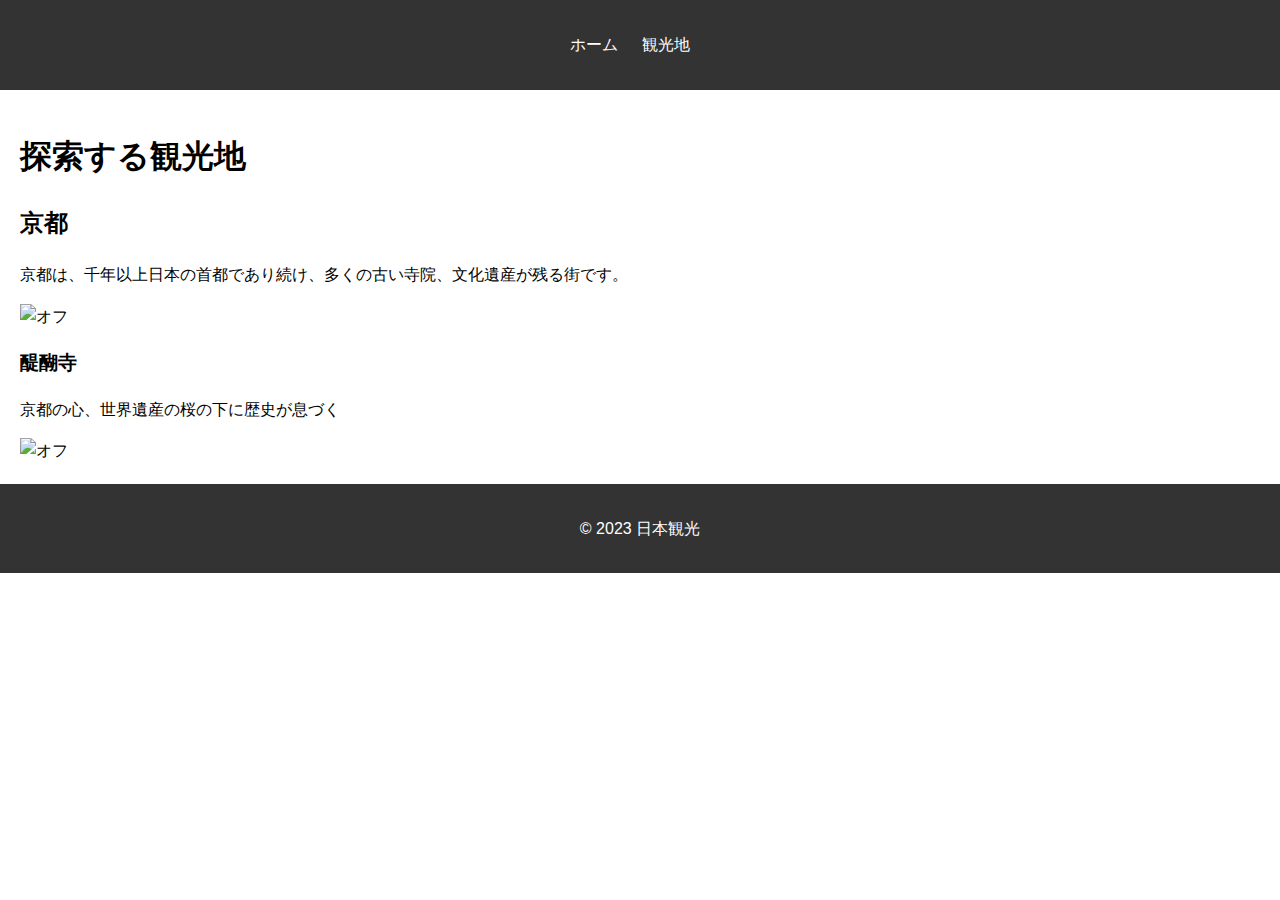
==== destinations.html @ 63ca6b9c "Update destinations.html" ====
<!DOCTYPE html>
<html lang="ja">
<head>
<meta charset="UTF-8">
<meta name="viewport" content="width=device-width, initial-scale=1.0">
<title>観光地 - 日本の観光</title>
<link rel="stylesheet" href="style.css">
</head>
<body>
<header>
    <nav>
        <ul>
            <li><a href="index.html">ホーム</a></li>
            <li><a href="destinations.html">観光地</a></li>
        </ul>
    </nav>
</header>
<main>
    <h1>探索する観光地</h1>
    <section>
        <h2>京都</h2>
        <p>京都は、千年以上日本の首都であり続け、多くの古い寺院、文化遺産が残る街です。</p>
        <!-- 画像や詳細情報を追加 -->
        <img src="./kyoto-city-woman.jpg" alt="オフ">
    </section>
    <!-- 他の観光地についても同様にセクションを追加 -->
    <section>
        <h3>醍醐寺</h3>
        <p>京都の心、世界遺産の桜の下に歴史が息づく</p>
        <!-- 画像や詳細情報を追加 -->
        <img src="./kyoto-city-woman.jpg" alt="オフ">
    </section>
</main>
<footer>
    <p>&copy; 2023 日本観光</p>
</footer>
<script src="script.js"></script>
</body>
</html>
---- style.css ----
/* 基本的なスタイリング */
body {
    font-family: 'Arial', sans-serif;
    line-height: 1.6;
    margin: 0;
    padding: 0;
}

header, footer {
    background: #333;
    color: white;
    text-align: center;
    padding: 1em 0;
}

nav ul {
    list-style: none;
    padding: 0;
}

nav ul li {
    display: inline;
    margin-right: 20px;
}

nav ul li a {
    color: white;
    text-decoration: none;
}

main {
    padding: 20px;
}

/* その他のスタイリング */

img.kyoto-city-woman {
    width: 300px;
    height: 400px;
}

img.kyoto-japan {
    width: 300px;
    height: 400px;
}

daigoji-temple {
    width: 300px;
    height: 400px;
}
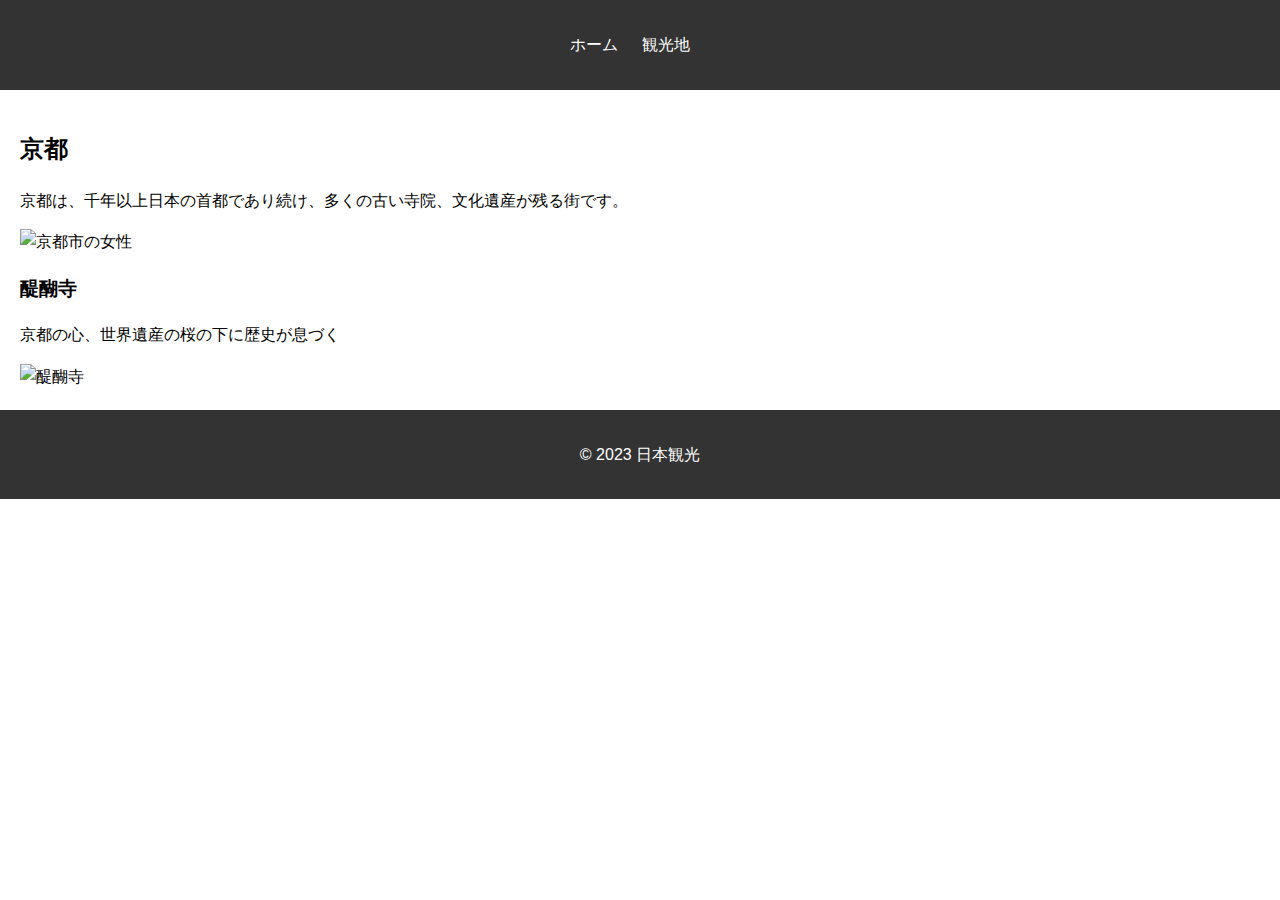
==== commit 16378fe7: "Update destinations.html" ====
--- a/destinations.html
+++ b/destinations.html
@@ -16,19 +16,15 @@
     </nav>
 </header>
 <main>
-    <h1>探索する観光地</h1>
-    <section>
+    <section class="kyoto-section">
         <h2>京都</h2>
         <p>京都は、千年以上日本の首都であり続け、多くの古い寺院、文化遺産が残る街です。</p>
-        <!-- 画像や詳細情報を追加 -->
-        <img src="./kyoto-city-woman.jpg" alt="オフ">
+        <img src="./kyoto-city-woman.jpg" alt="京都市の女性" class="responsive-image">
     </section>
-    <!-- 他の観光地についても同様にセクションを追加 -->
-    <section>
+    <section class="daigoji-section">
         <h3>醍醐寺</h3>
         <p>京都の心、世界遺産の桜の下に歴史が息づく</p>
-        <!-- 画像や詳細情報を追加 -->
-        <img src="./kyoto-city-woman.jpg" alt="オフ">
+        <img src="./daigoji-temple.jpg" alt="醍醐寺" class="responsive-image">
     </section>
 </main>
 <footer>
--- a/style.css
+++ b/style.css
@@ -44,7 +44,7 @@
     height: 400px;
 }
 
-daigoji-temple {
+img.daigoji-temple {
     width: 300px;
     height: 400px;
 }
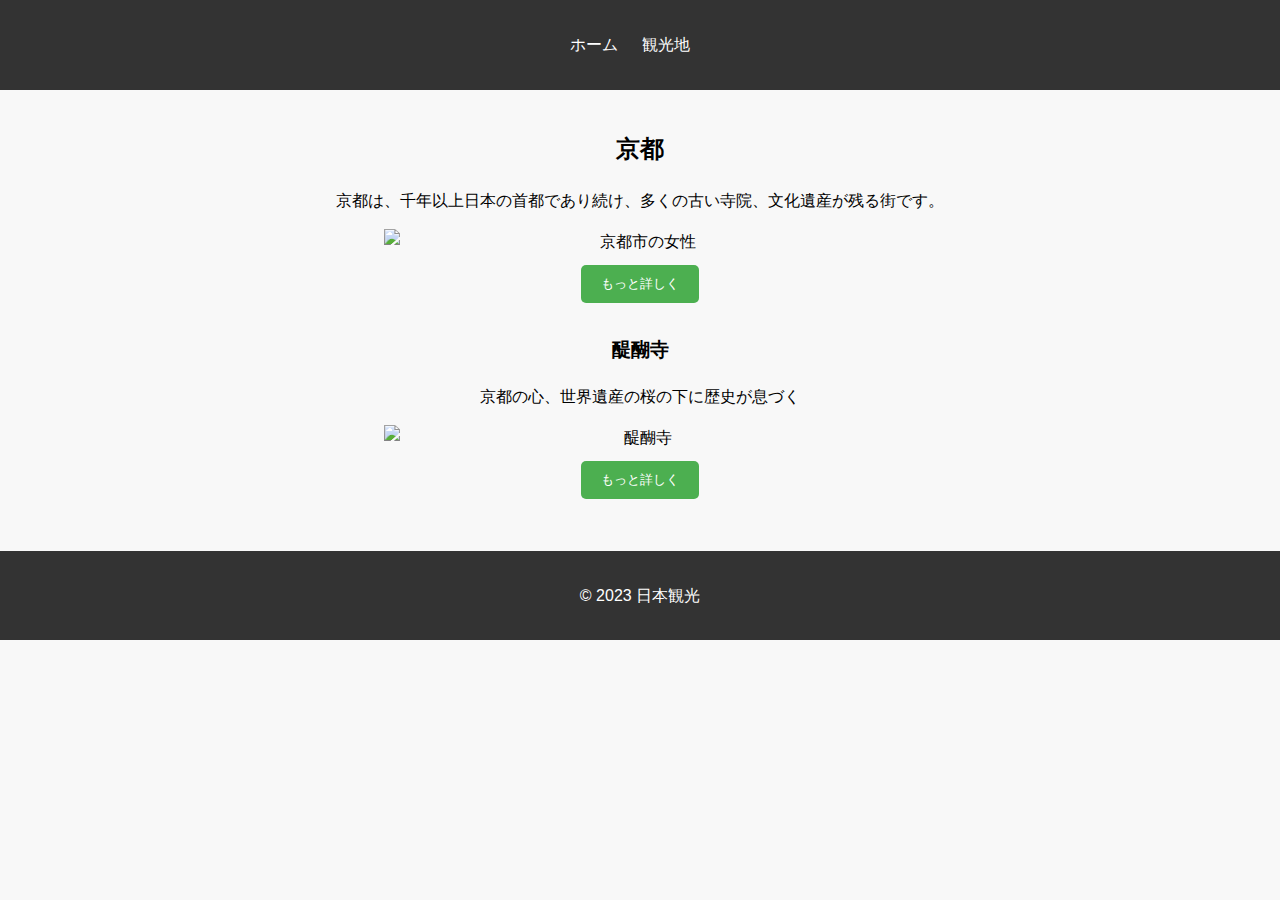
==== commit dd93d2bc: "Update destinations.html" ====
--- a/destinations.html
+++ b/destinations.html
@@ -20,11 +20,19 @@
         <h2>京都</h2>
         <p>京都は、千年以上日本の首都であり続け、多くの古い寺院、文化遺産が残る街です。</p>
         <img src="./kyoto-city-woman.jpg" alt="京都市の女性" class="responsive-image">
+        <button class="details-btn" onclick="toggleDetails('kyoto-more-info')">もっと詳しく</button>
+        <p id="kyoto-more-info" class="hidden-info">
+            京都には、素晴らしい自然、歴史的な建造物、春の桜、秋の紅葉など、一年中楽しめる魅力がたくさんあります。
+        </p>
     </section>
     <section class="daigoji-section">
         <h3>醍醐寺</h3>
         <p>京都の心、世界遺産の桜の下に歴史が息づく</p>
         <img src="./daigoji-temple.jpg" alt="醍醐寺" class="responsive-image">
+        <button class="details-btn" onclick="toggleDetails('daigoji-more-info')">もっと詳しく</button>
+        <p id="daigoji-more-info" class="hidden-info">
+            醍醐寺は特に春の桜が有名で、その美しさは多くの人々に愛されています。また、秋には紅葉が寺全体を彩ります。
+        </p>
     </section>
 </main>
 <footer>
--- a/style.css
+++ b/style.css
@@ -4,6 +4,7 @@
     line-height: 1.6;
     margin: 0;
     padding: 0;
+    background: #f8f8f8;
 }
 
 header, footer {
@@ -30,21 +31,36 @@
 
 main {
     padding: 20px;
+    text-align: center; /* 中央揃え */
 }
 
-/* その他のスタイリング */
-
-img.kyoto-city-woman {
-    width: 300px;
-    height: 400px;
+.responsive-image {
+    max-width: 40vw; /* 画像の最大幅をビューポート幅の40%にする */
+    height: auto; /* 高さを自動調整してアスペクト比を維持 */
+    display: block; /* 画像をブロック要素として扱う */
+    margin: 10px auto; /* 上下10pxのマージンを設定し、左右のマージンは自動で中央揃え */
 }
 
-img.kyoto-japan {
-    width: 300px;
-    height: 400px;
+/* セクションごとのスタイリング */
+.kyoto-section, .daigoji-section {
+    margin-bottom: 2em;
 }
 
-img.daigoji-temple {
-    width: 300px;
-    height: 400px;
+.details-btn {
+    padding: 10px 20px;
+    background-color: #4CAF50;
+    color: white;
+    border: none;
+    border-radius: 5px;
+    cursor: pointer;
 }
+
+.hidden-info {
+    display: none;
+    margin-top: 15px;
+    color: #555;
+}
+
+.show {
+    display: block;
+}
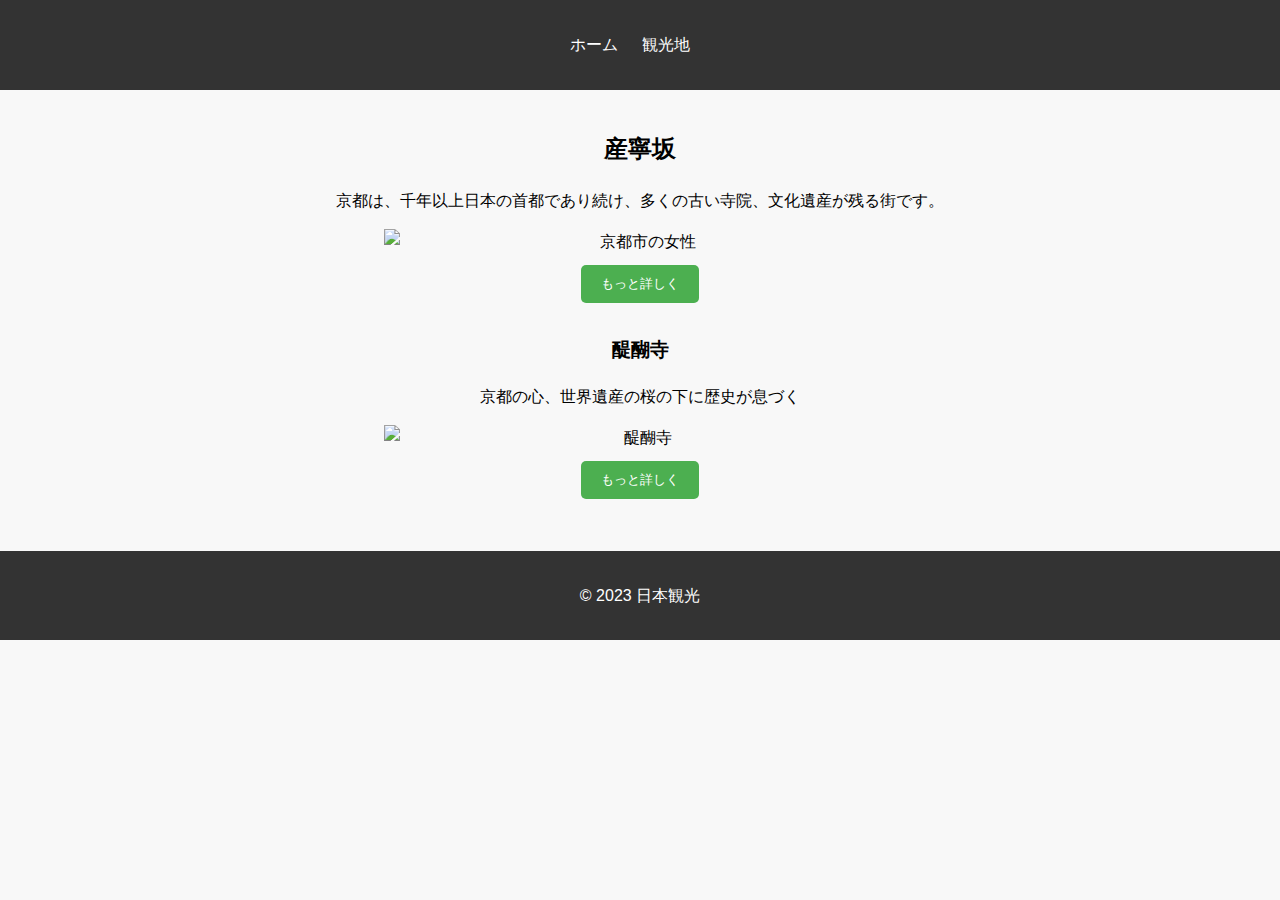
==== commit 85c1d6bb: "Update destinations.html" ====
--- a/destinations.html
+++ b/destinations.html
@@ -17,7 +17,7 @@
 </header>
 <main>
     <section class="kyoto-section">
-        <h2>京都</h2>
+        <h2>産寧坂</h2>
         <p>京都は、千年以上日本の首都であり続け、多くの古い寺院、文化遺産が残る街です。</p>
         <img src="./kyoto-city-woman.jpg" alt="京都市の女性" class="responsive-image">
         <button class="details-btn" onclick="toggleDetails('kyoto-more-info')">もっと詳しく</button>
@@ -31,7 +31,15 @@
         <img src="./daigoji-temple.jpg" alt="醍醐寺" class="responsive-image">
         <button class="details-btn" onclick="toggleDetails('daigoji-more-info')">もっと詳しく</button>
         <p id="daigoji-more-info" class="hidden-info">
-            醍醐寺は特に春の桜が有名で、その美しさは多くの人々に愛されています。また、秋には紅葉が寺全体を彩ります。
+            醍醐寺は、平安時代に創建された京都を代表する歴史的な寺院です。この壮大な寺院群は、京都市伏見区に位置し、世界遺産にも登録されている日本の重要な文化財の一つとされています。醍醐寺は、特に桜の名所としても知られ、春には多くの訪問者で賑わいます。
+
+醍醐寺の最も顕著な特徴の一つは、その広大な敷地に点在する多数の建築物です。中でも、三宝院、五重塔、そして総門は、その美しい建築様式と歴史的意義で知られています。五重塔は、日本の伝統的な塔の美しさを象徴しており、その優雅な姿は訪れる人々を魅了し続けています。
+
+醍醐寺はまた、日本の仏教史においても重要な位置を占めています。この寺は天台宗の一大センターとして知られ、多くの仏教行事が行われてきました。訪れる者は、寺院内に安置されている数々の仏像や宗教的なアートワークを通じて、日本の仏教文化の深さと多様性を垣間見ることができます。
+
+また、醍醐寺の庭園は日本庭園の傑作としても名高く、四季折々の自然の美しさを楽しむことができます。春の桜、初夏の新緑、秋の紅葉と、季節ごとに異なる風情を見せる庭園は、多くの画家や詩人にインスピレーションを与えてきました。
+
+醍醐寺を訪れることは、単に古い寺院を訪ねること以上の意味を持ちます。それは、京都の精神的な中心地の一つを体験し、日本の歴史、文化、そして自然の美を深く感じることができる貴重な機会です。醍醐寺の静寂と美しさの中で、心を落ち着け、日本の伝統とその永続的な魅力に思いを馳せてみてください。
         </p>
     </section>
 </main>
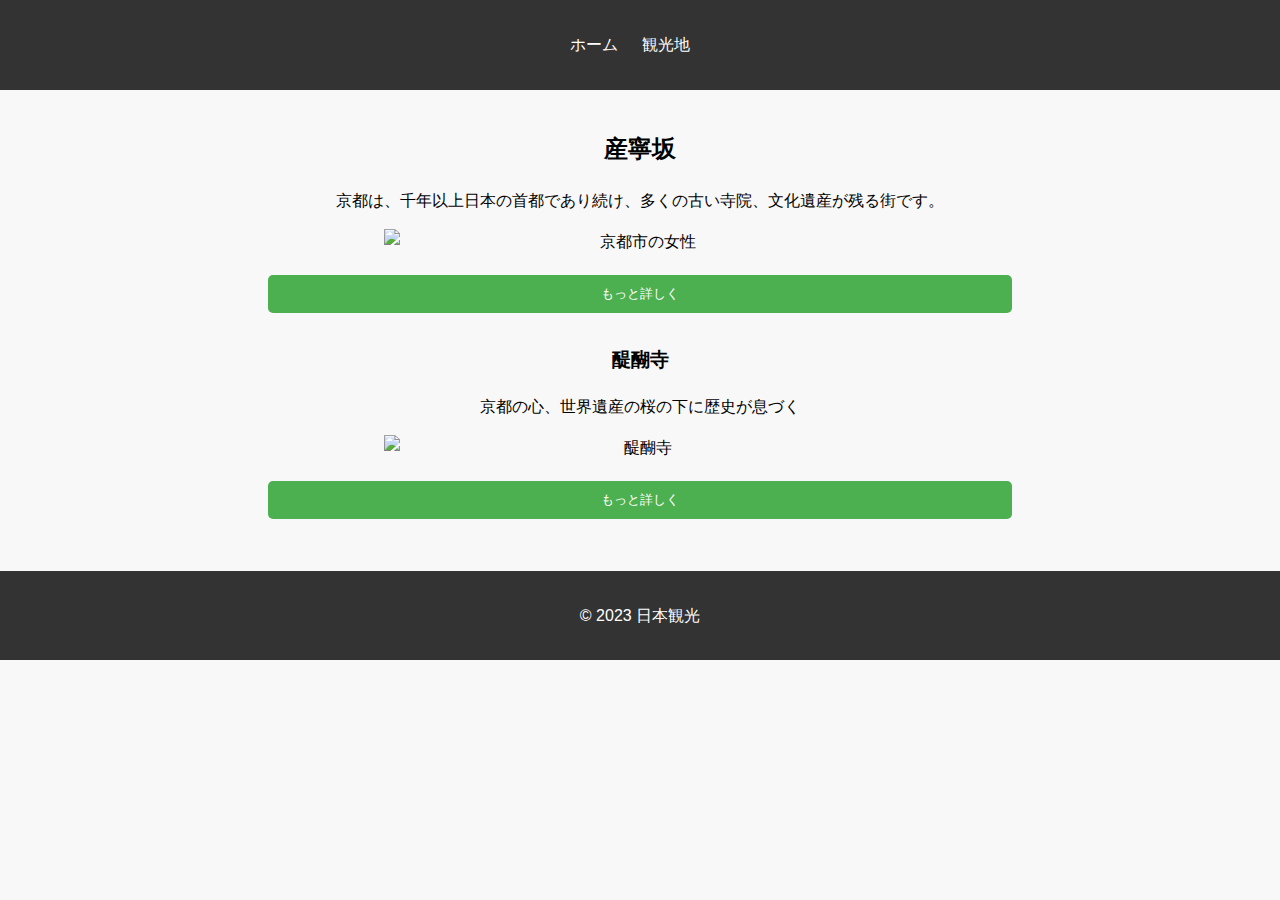
==== commit 66b36b4c: "Update destinations.html" ====
--- a/destinations.html
+++ b/destinations.html
@@ -16,21 +16,34 @@
     </nav>
 </header>
 <main>
+    <!-- 産寧坂のセクション -->
     <section class="kyoto-section">
         <h2>産寧坂</h2>
         <p>京都は、千年以上日本の首都であり続け、多くの古い寺院、文化遺産が残る街です。</p>
         <img src="./kyoto-city-woman.jpg" alt="京都市の女性" class="responsive-image">
-        <button class="details-btn" onclick="toggleDetails('kyoto-more-info')">もっと詳しく</button>
-        <p id="kyoto-more-info" class="hidden-info">
-            京都には、素晴らしい自然、歴史的な建造物、春の桜、秋の紅葉など、一年中楽しめる魅力がたくさんあります。
+        <button class="details-btn" onclick="toggleDetails('sannenzaka-more-info')">もっと詳しく</button>
+        <p id="sannenzaka-more-info" class="hidden-info">
+            <!-- 産寧坂の詳細情報をここに挿入 -->
+            産寧坂は、京都の清水寺へと続く石畳の坂道で、その情緒あふれる風景で知られています。古都の歴史を感じさせるこの坂は、訪れる人々に京都の古き良き時代へと誘います。坂道には、伝統的な町家が軒を連ね、和菓子屋、茶屋、土産物店などが並び、訪れる人々を魅了してやみません。
+
+産寧坂の名前は、「産霊（うぶすな）」という言葉に由来しており、清水寺の本尊である千手観音が安産の神様として信仰されていることにちなんでいます。そのため、特に妊婦さんが安産を願って訪れることで知られています。また、この地は平安時代からの歴史があり、古くから多くの文人墨客に愛されてきました。
+
+坂道を歩くと、季節ごとの美しい景色が目を楽しませてくれます。春には桜が美しく咲き誇り、夏は緑豊かな木々が涼しげな影を落とし、秋には紅葉が坂道を彩ります。冬には雪化粧した町家と石畳が、古都の静けさと美しさを際立たせます。
+
+産寧坂はただの通り道ではありません。ここは、京都の魅力を存分に味わうことができる場所です。伝統的な京町家を改装したカフェで一息ついたり、手作りの工芸品を見つけたり、地元の食材を使った京料理を味わったりと、訪れるたびに新たな発見があります。また、坂の途中にある小路を探索すれば、観光客の目に触れることのない隠れた魅力を見つけることもできるでしょう。
+
+産寧坂を訪れることは、京都の歴史を歩くこと。そして、その美しい風景の中で、自らの心を穏やかにする時間を過ごすことです。この坂がもたらす特別な体験を、ぜひ自分自身のものにしてください。
+        </p>
         </p>
     </section>
+    <!-- 醍醐寺のセクション -->
     <section class="daigoji-section">
         <h3>醍醐寺</h3>
         <p>京都の心、世界遺産の桜の下に歴史が息づく</p>
         <img src="./daigoji-temple.jpg" alt="醍醐寺" class="responsive-image">
         <button class="details-btn" onclick="toggleDetails('daigoji-more-info')">もっと詳しく</button>
         <p id="daigoji-more-info" class="hidden-info">
+            <!-- 醍醐寺の詳細情報をここに挿入 -->
             醍醐寺は、平安時代に創建された京都を代表する歴史的な寺院です。この壮大な寺院群は、京都市伏見区に位置し、世界遺産にも登録されている日本の重要な文化財の一つとされています。醍醐寺は、特に桜の名所としても知られ、春には多くの訪問者で賑わいます。
 
 醍醐寺の最も顕著な特徴の一つは、その広大な敷地に点在する多数の建築物です。中でも、三宝院、五重塔、そして総門は、その美しい建築様式と歴史的意義で知られています。五重塔は、日本の伝統的な塔の美しさを象徴しており、その優雅な姿は訪れる人々を魅了し続けています。
--- a/style.css
+++ b/style.css
@@ -64,3 +64,46 @@
 .show {
     display: block;
 }
+
+/* 詳細情報テキストのスタイリングを更新 */
+.hidden-info {
+    display: none;
+    margin-top: 15px;
+    color: #555;
+    text-align: left; /* テキストを左寄せに */
+    padding: 0 20%; /* 左右に20%のパディングを追加 */
+    box-sizing: border-box; /* パディングを幅に含める */
+}
+
+/* セクションごとのスタイリング */
+.kyoto-section, .daigoji-section {
+    margin-bottom: 2em;
+    text-align: center; /* セクション全体を中央揃えに */
+}
+
+/* ボタンのスタイリング */
+.details-btn {
+    padding: 10px 20px;
+    background-color: #4CAF50;
+    color: white;
+    border: none;
+    border-radius: 5px;
+    cursor: pointer;
+    display: inline-block; /* インラインブロック要素として扱う */
+    width: 60%; /* 幅を60%に設定 */
+    margin-top: 10px; /* 上のマージンを設定 */
+}
+
+/* 隠れた情報のスタイリング */
+.hidden-info {
+    display: none;
+    margin-top: 15px;
+    color: #555;
+    text-align: left; /* テキストを左寄せに */
+    padding: 0 20%; /* 左右に20%のパディングを追加 */
+}
+
+/* 詳細情報が表示されたときのスタイリング */
+.show {
+    display: block; /* 詳細情報をブロック要素として表示 */
+}
